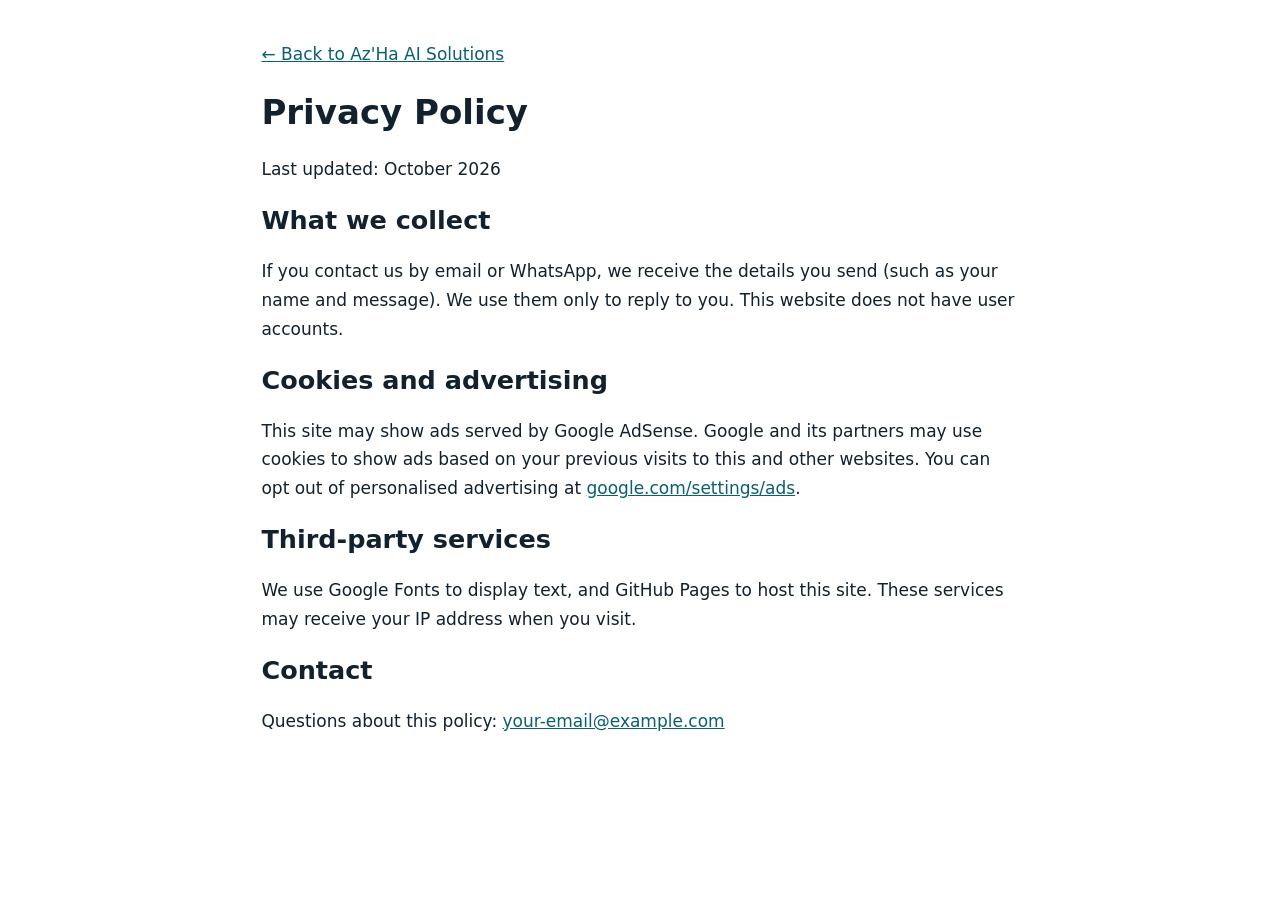
==== privacy.html @ 13e5ee86 "Add files via upload" ====
<!DOCTYPE html>
<html lang="en">
<head>
<meta charset="utf-8">
<meta name="viewport" content="width=device-width, initial-scale=1">
<title>Privacy Policy | Az'Ha AI Solutions</title>
<style>body{max-width:70ch;margin:40px auto;padding:0 20px;font:17px/1.7 system-ui,sans-serif;color:#12212E}a{color:#0B5F73}h1,h2{line-height:1.2}</style>
</head>
<body>
<p><a href="index.html">← Back to Az'Ha AI Solutions</a></p>
<h1>Privacy Policy</h1>
<p>Last updated: October 2026</p>
<h2>What we collect</h2>
<p>If you contact us by email or WhatsApp, we receive the details you send (such as your name and message). We use them only to reply to you. This website does not have user accounts.</p>
<h2>Cookies and advertising</h2>
<p>This site may show ads served by Google AdSense. Google and its partners may use cookies to show ads based on your previous visits to this and other websites. You can opt out of personalised advertising at <a href="https://www.google.com/settings/ads">google.com/settings/ads</a>.</p>
<h2>Third-party services</h2>
<p>We use Google Fonts to display text, and GitHub Pages to host this site. These services may receive your IP address when you visit.</p>
<h2>Contact</h2>
<p>Questions about this policy: <a href="mailto:your-email@example.com">your-email@example.com</a></p>
</body>
</html>
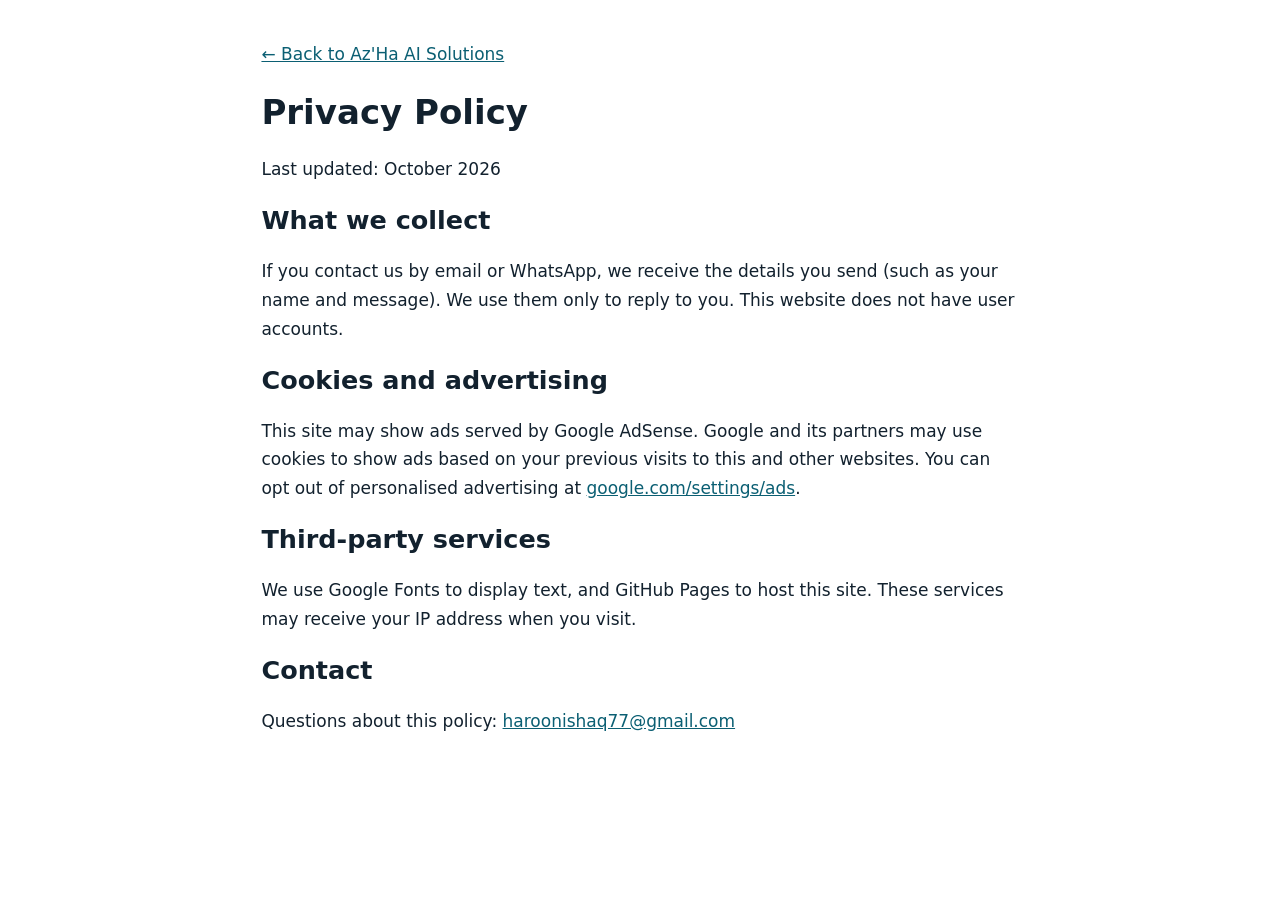
==== commit ac8ec255: "Update contact email in privacy policy" ====
--- a/privacy.html
+++ b/privacy.html
@@ -17,6 +17,6 @@
 <h2>Third-party services</h2>
 <p>We use Google Fonts to display text, and GitHub Pages to host this site. These services may receive your IP address when you visit.</p>
 <h2>Contact</h2>
-<p>Questions about this policy: <a href="mailto:your-email@example.com">your-email@example.com</a></p>
+<p>Questions about this policy: <a href="mailto:haroonishaq77@gmail.com">haroonishaq77@gmail.com</a></p>
 </body>
 </html>
